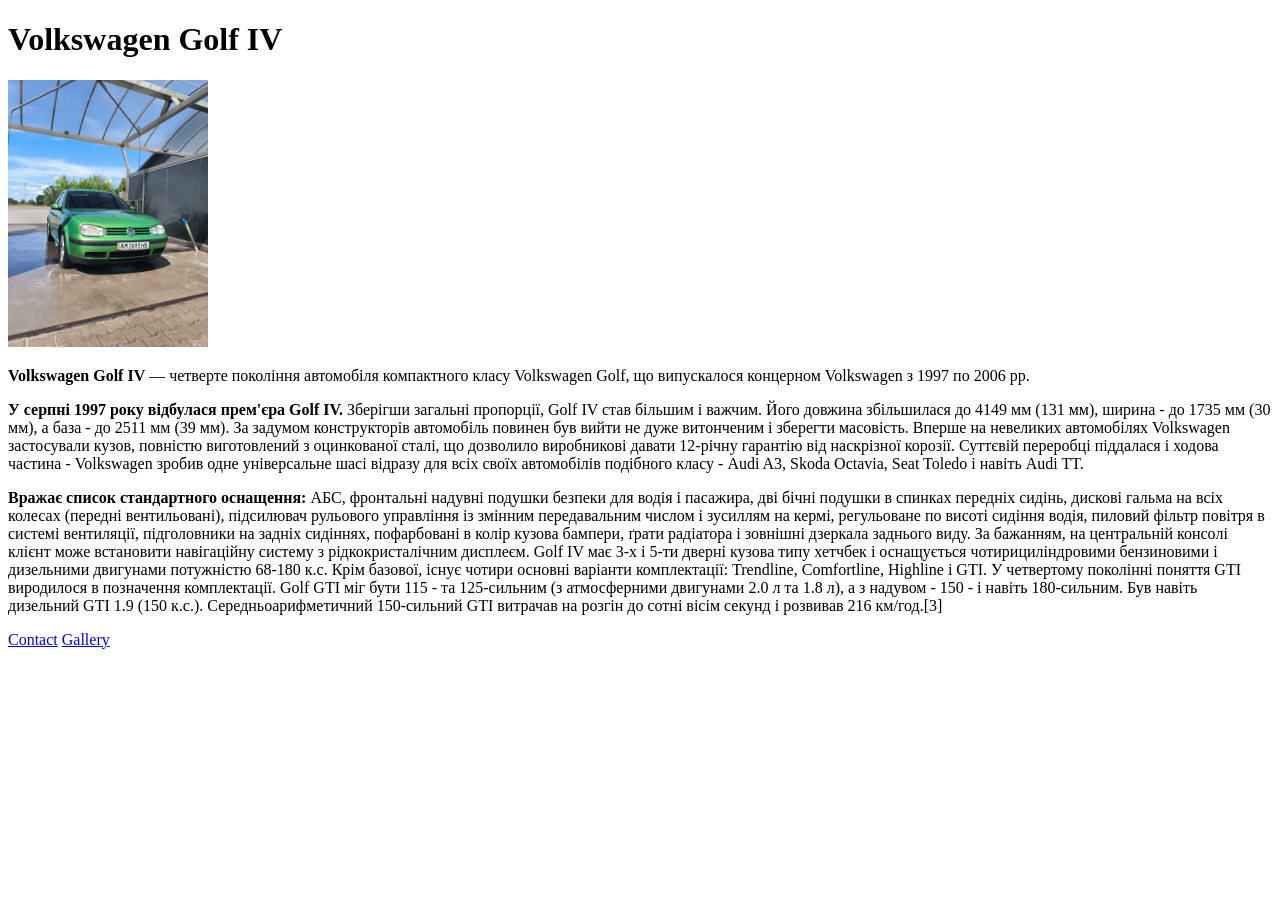
==== index.html @ 35529ed4 "Add HW-21.1" ====
<!DOCTYPE html>
<html lang="en">

<head>
    <meta charset="UTF-8">
    <meta name="viewport" content="width=device-width, initial-scale=1.0">
    <title>Golf IV</title>
    <link rel="icon" type="image/x-icon" href="photo.jpg">
</head>

<body>
    <h1>Volkswagen Golf IV</h1>
    <img src="photo/photo1.jpg" alt="Volkswagen Golf IV сріблястого кольору" width="200">
    <p><b>Volkswagen Golf IV</b> — четверте покоління автомобіля компактного класу Volkswagen Golf, що випускалося концерном Volkswagen з 1997 по 2006 рр.</p>
    <p><b>У серпні 1997 року відбулася прем'єра Golf IV.</b> Зберігши загальні пропорції, Golf IV став більшим і важчим. Його довжина збільшилася до 4149 мм 
        (131 мм), ширина - до 1735 мм (30 мм), а база - до 2511 мм (39 мм). За задумом конструкторів автомобіль повинен був вийти не дуже витонченим і зберегти 
        масовість. Вперше на невеликих автомобілях Volkswagen застосували кузов, повністю виготовлений з оцинкованої сталі, що дозволило виробникові давати 12-річну 
        гарантію від наскрізної корозії. Суттєвій переробці піддалася і ходова частина - Volkswagen зробив одне універсальне шасі відразу для всіх своїх автомобілів 
        подібного класу - Audi A3, Skoda Octavia, Seat Toledo і навіть Audi TT.
    </p>
    <p><b>Вражає список стандартного оснащення:</b> АБС, фронтальні надувні подушки безпеки для водія і пасажира, дві бічні подушки в спинках передніх сидінь, 
        дискові гальма на всіх колесах (передні вентильовані), підсилювач рульового управління із змінним передавальним числом і зусиллям на кермі, регульоване по 
        висоті сидіння водія, пиловий фільтр повітря в системі вентиляції, підголовники на задніх сидіннях, пофарбовані в колір кузова бампери, ґрати радіатора і 
        зовнішні дзеркала заднього виду. За бажанням, на центральній консолі клієнт може встановити навігаційну систему з рідкокристалічним дисплеєм.
        Golf IV має 3-х і 5-ти дверні кузова типу хетчбек і оснащується чотирициліндровими бензиновими і дизельними двигунами потужністю 68-180 к.с. Крім базової, 
        існує чотири основні варіанти комплектації: Trendline, Comfortline, Highline і GTI. У четвертому поколінні поняття GTI виродилося в позначення комплектації. 
        Golf GTI міг бути 115 - та 125-сильним (з атмосферними двигунами 2.0 л та 1.8 л), а з надувом - 150 - і навіть 180-сильним. Був навіть дизельний GTI 1.9 
        (150 к.с.). Середньоарифметичний 150-сильний GTI витрачав на розгін до сотні вісім секунд і розвивав 216 км/год.[3]
    </p>
    <nav>
        <a href="pages/contact.html">Contact</a>
        <a href="pages/gallery.html">Gallery</a>
    </nav>
</body>
</html>
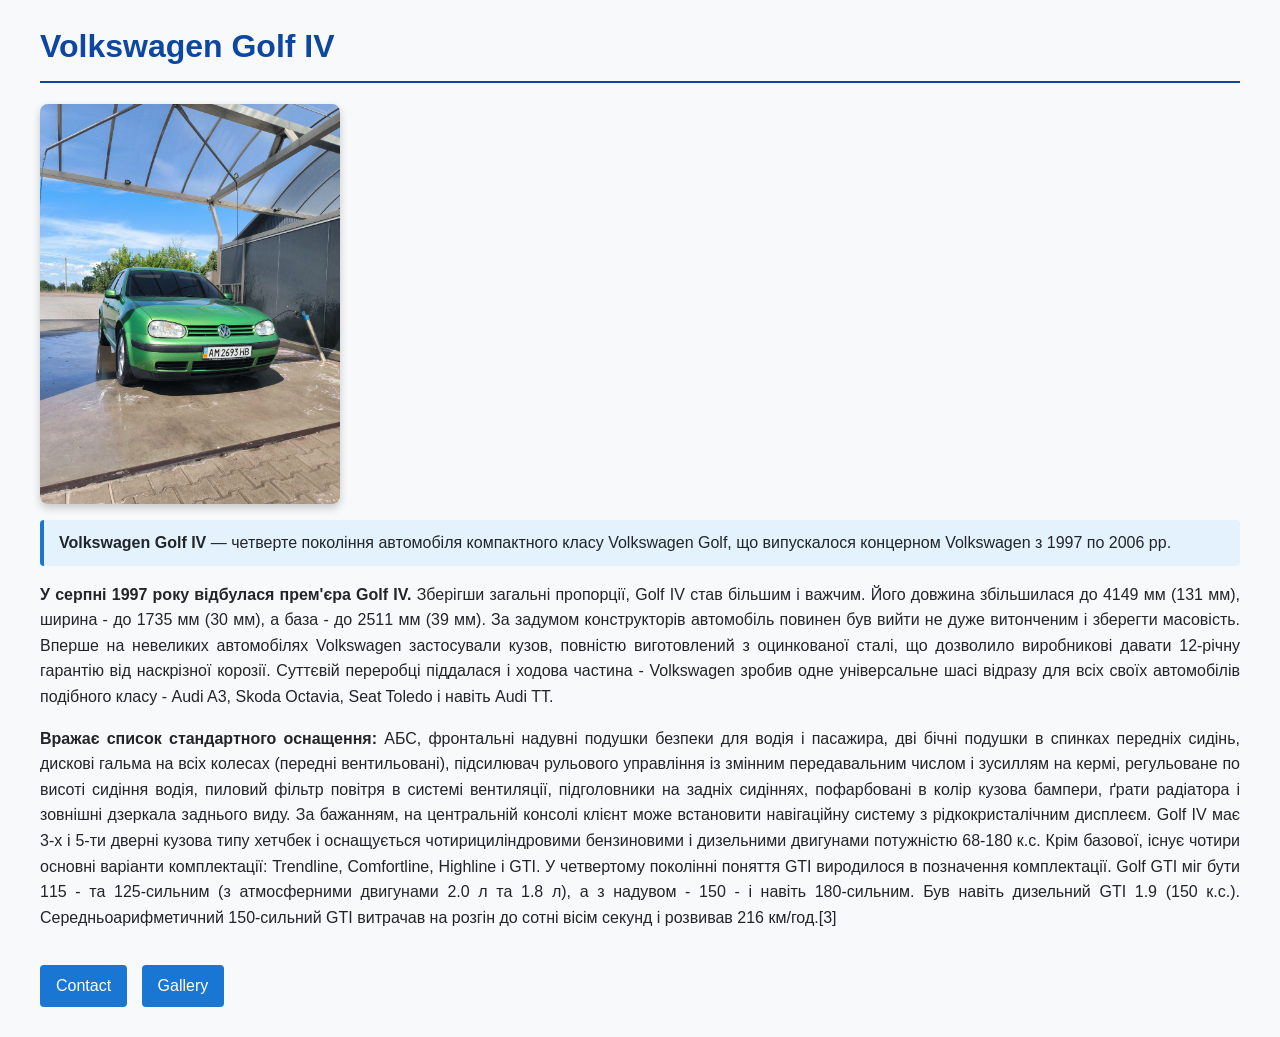
==== commit dbccad75: "Add HW-22.1" ====
--- a/index.html
+++ b/index.html
@@ -6,19 +6,28 @@
     <meta name="viewport" content="width=device-width, initial-scale=1.0">
     <title>Golf IV</title>
     <link rel="icon" type="image/x-icon" href="photo.jpg">
+    <link rel="stylesheet" href="style.css">
 </head>
 
 <body>
-    <h1>Volkswagen Golf IV</h1>
-    <img src="photo/photo1.jpg" alt="Volkswagen Golf IV сріблястого кольору" width="200">
-    <p><b>Volkswagen Golf IV</b> — четверте покоління автомобіля компактного класу Volkswagen Golf, що випускалося концерном Volkswagen з 1997 по 2006 рр.</p>
-    <p><b>У серпні 1997 року відбулася прем'єра Golf IV.</b> Зберігши загальні пропорції, Golf IV став більшим і важчим. Його довжина збільшилася до 4149 мм 
+    <h1 id="main-title">Volkswagen Golf IV</h1>
+    
+    <img id="main-car-photo" class="car-image" src="photo/photo1.jpg" alt="Volkswagen Golf IV сріблястого кольору" width="300">
+    
+    <p class="text-block intro-text">
+        <b>Volkswagen Golf IV</b> — четверте покоління автомобіля компактного класу Volkswagen Golf, що випускалося концерном Volkswagen з 1997 по 2006 рр.
+    </p>
+    
+    <p class="text-block">
+        <b>У серпні 1997 року відбулася прем'єра Golf IV.</b> Зберігши загальні пропорції, Golf IV став більшим і важчим. Його довжина збільшилася до 4149 мм 
         (131 мм), ширина - до 1735 мм (30 мм), а база - до 2511 мм (39 мм). За задумом конструкторів автомобіль повинен був вийти не дуже витонченим і зберегти 
         масовість. Вперше на невеликих автомобілях Volkswagen застосували кузов, повністю виготовлений з оцинкованої сталі, що дозволило виробникові давати 12-річну 
         гарантію від наскрізної корозії. Суттєвій переробці піддалася і ходова частина - Volkswagen зробив одне універсальне шасі відразу для всіх своїх автомобілів 
         подібного класу - Audi A3, Skoda Octavia, Seat Toledo і навіть Audi TT.
     </p>
-    <p><b>Вражає список стандартного оснащення:</b> АБС, фронтальні надувні подушки безпеки для водія і пасажира, дві бічні подушки в спинках передніх сидінь, 
+    
+    <p class="text-block">
+        <b>Вражає список стандартного оснащення:</b> АБС, фронтальні надувні подушки безпеки для водія і пасажира, дві бічні подушки в спинках передніх сидінь, 
         дискові гальма на всіх колесах (передні вентильовані), підсилювач рульового управління із змінним передавальним числом і зусиллям на кермі, регульоване по 
         висоті сидіння водія, пиловий фільтр повітря в системі вентиляції, підголовники на задніх сидіннях, пофарбовані в колір кузова бампери, ґрати радіатора і 
         зовнішні дзеркала заднього виду. За бажанням, на центральній консолі клієнт може встановити навігаційну систему з рідкокристалічним дисплеєм.
@@ -27,9 +36,10 @@
         Golf GTI міг бути 115 - та 125-сильним (з атмосферними двигунами 2.0 л та 1.8 л), а з надувом - 150 - і навіть 180-сильним. Був навіть дизельний GTI 1.9 
         (150 к.с.). Середньоарифметичний 150-сильний GTI витрачав на розгін до сотні вісім секунд і розвивав 216 км/год.[3]
     </p>
-    <nav>
-        <a href="pages/contact.html">Contact</a>
-        <a href="pages/gallery.html">Gallery</a>
+
+    <nav class="nav-menu">
+        <a class="nav-link" href="pages/contact.html">Contact</a>
+        <a class="nav-link" href="pages/gallery.html">Gallery</a>
     </nav>
 </body>
 </html>
--- a/style.css
+++ b/style.css
@@ -0,0 +1,50 @@
+body {
+    font-family: Arial, sans-serif;
+    background-color: #f8f9fa;
+    color: #212529;
+    margin: 20px 40px;
+    line-height: 1.6;
+}
+
+#main-title {
+    color: #0d47a1;
+    border-bottom: 2px solid #0d47a1;
+    padding-bottom: 8px;
+}
+
+#main-car-photo {
+    border-radius: 8px;
+    box-shadow: 0 4px 8px rgba(0, 0, 0, 0.2);
+}
+
+.car-image {
+    display: block;
+    margin: 15px 0;
+}
+
+.text-block {
+    text-align: justify;
+    margin-bottom: 15px;
+}
+
+.intro-text {
+    background-color: #e3f2fd;
+    padding: 10px 15px;
+    border-left: 4px solid #1976d2;
+    border-radius: 4px;
+}
+
+.nav-menu {
+    margin-top: 25px;
+    padding: 10px 0;
+}
+
+.nav-link {
+    display: inline-block;
+    text-decoration: none;
+    color: #ffffff;
+    background-color: #1976d2;
+    padding: 8px 16px;
+    border-radius: 4px;
+    margin-right: 10px;
+}
